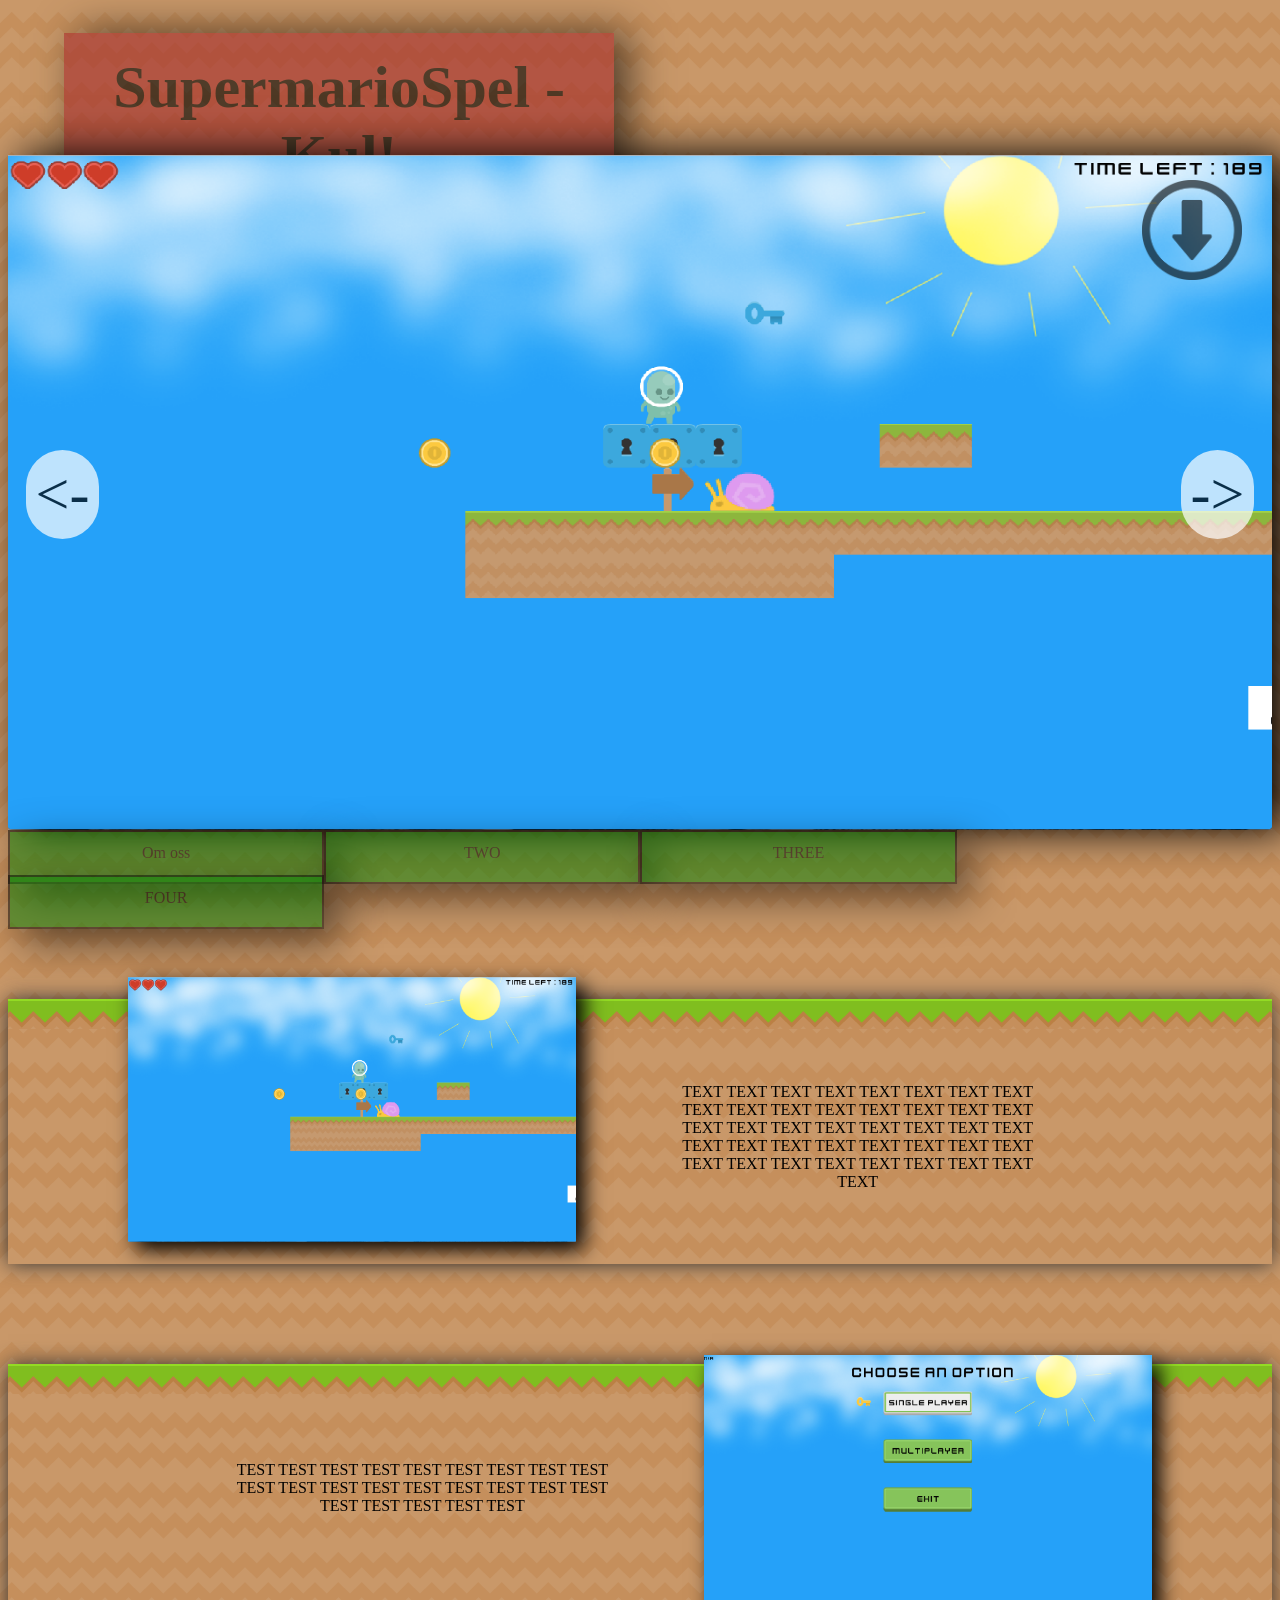
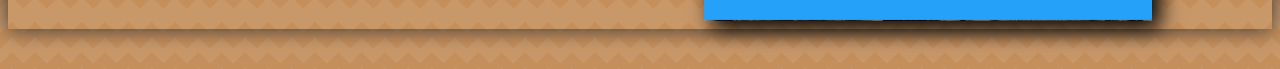
==== Hemsidan/index.html @ cac6936a "Fungerande spel" ====
<html>
<head>
  <link rel="stylesheet" type="text/css" href="style.css">
</head>
<body>
  <div class ="Header">
    <h1> SupermarioSpel - Kul! </h1>
  </div>
  <div style="height: 20%"></div>
  <div class="Main_Container">
    <img class="slide_image" src="1.png">
    <img class="slide_image" src="3.png">
    <img class="slide_image" src="4.png">
    <a href="https://www.google.se">
      <img class="download" src="download.png">
    </a>
    <a class="button_left" onclick="RightorLeft(-1)"><-</a>
    <a class="button_right" onclick="RightorLeft(1)">-></a>
  </div>
  <div style="height:1%;"></div>
    <center>
    <a class ="Headline" href="test.html">
    <p style="margin-top:4%;">  Om oss </p>
    </a>
    <a class ="Headline">
    <p style="margin-top:4%;">  TWO</p>
    </a>
    <a class ="Headline">
    <p style="margin-top:4%;">  THREE</p>
    </a>
    <a class ="Headline">
      <p style="margin-top:4%;"> FOUR</p>
    </a>
    </center>
    <div style="height:120px;"></div>
    <div class="banner1">
    <div class="banner_first_row"></div>
    <img class ="first_image" src="1.png">
    <div class ="text_first_image">
      <p> TEXT TEXT TEXT TEXT TEXT TEXT TEXT
          TEXT TEXT TEXT TEXT TEXT TEXT TEXT
          TEXT TEXT TEXT TEXT TEXT TEXT TEXT
          TEXT TEXT TEXT TEXT TEXT TEXT
          TEXT TEXT TEXT TEXT TEXT TEXT TEXT
          TEXT TEXT TEXT TEXT TEXT TEXT TEXT
     </p>
    </div>
  </div>
  <div style="height: 20px;"></div>
  <div class="banner2">
    <div class="banner_first_row"></div>
    <div class ="text_second_image">
      <p> TEST TEST TEST TEST TEST
        TEST TEST TEST TEST TEST
        TEST TEST TEST TEST TEST
        TEST TEST TEST TEST TEST TEST
        TEST TEST
      </p>

  </div>
  <img class ="second_image" src="2.png">
</div>
  <script>
  var slideIndex = 1;
  showDivs(slideIndex);
s
  function RightorLeft(n)
  {
    showDivs(slideIndex += n);
  }

  function showDivs(n) {
    var i;
    var x = document.getElementsByClassName("slide_image");
    if (n > x.length)
    {
      slideIndex = 1
    }
    if (n < 1)
    {
      slideIndex = x.length;
    }
    for (i = 0; i < x.length; i++)
    {
      // Gömmer alla bilder förutom den som ska visas.
       x[i].style.display = "none";
    }
    // Visar den bilden som ska visas.
    x[slideIndex-1].style.display = "block";
  }

  </script>
</body>
</html>
---- Hemsidan/style.css ----
body
{
  background-image: url("6.png");
  background-repeat: repeat;
}
div.Main_Container
{
  margin-top: -30px;
  height: 75vh;
  width: 100%;
    box-shadow: 15px 0px 40px black;
}
div.Header
{
  border-radius: 30;
  position: absolute;
  left: 5%;
  margin-top: 25px;
  font-size: 30px;
  background-color: brown;
  opacity: 0.6;
  width: 43%;
  text-align: center;
  box-shadow: 15px 0px 40px black;
  z-index: -1;
}
div.Header > h1
{
  margin-top: 20px;
}
a.button_left:hover
{
  background-color: blue;
}
a.button_right:hover
{
  background-color: blue;
}
img.download
{
  position: absolute;
  right: 3%;
  top: 20%;
  width: 100px;
  height: auto;
  opacity: 0.6;
}
a.button_left
{
  position: absolute;
  top: 50%;
  left: 2%;
  font-size: 60;
  opacity: 0.7;
  background-color: white;
  border-radius: 40px;
  padding: 10px;
}
a.button_right
{
  position: absolute;
  top: 50%;
  right: 2%;
  font-size: 60;
  opacity: 0.7;
  background-color: white;
  border-radius: 40px;
  padding: 10px;
}
div.Main_Container > img
{
  width: auto;
  max-width: 100%;
  max-height: 100%;
  height: auto;
  width: 100%;
}
a.Headline
{
  margin-top: -0.7%;
  width: 24.7%;
  float: left;
  opacity: 0.5;
  height: 50px;
  background-color: green;
  border-style: solid;
  border-width: 2px;
  box-shadow: 15px 15px 40px black;
  text-decoration: none;
  color: black;
}
a.Headline:hover
{
  background-color: black;
}
div.first_set
{
}
img.first_image
{
  box-shadow: 8px 8px 20px black;
  position: absolute;
  left: 10%;
  width: 35%;
  top: 113%;
  margin: -40px 0;
}

div.text_first_image
{
  position: absolute;
  right: 18%;
  width: 30%;
  margin-top: 3%;
  text-align: center;
}
div.text_second_image
{
  position: absolute;
  left: 18%;
  margin-top: 4%;
  width: 30%;
  text-align: center;
}
img.second_image
{
  box-shadow: 8px 8px 20px black;
  position: absolute;
  right: 10%;
  width: 35%;
  top: 155%;
  margin: -40px 0;
}
div.banner1
{
  -webkit-box-shadow: 0 0 20px #333;
  box-shadow: 0 0 20px #333;
  text-align: center;
  margin: 40px 0;
  width: 100%;
  background: url('6.jpg') center 0 no-repeat fixed;
  height: 30%;
}
div.banner_first_row
{
  background: url('7.png') center 0 repeat-x;
  height: 30px;
}
div.banner2
{
  -webkit-box-shadow: 0 0 20px #333;
  box-shadow: 0 0 20px #333;
  text-align: center;
  margin: 40px 0;
  width: 100%;
  background: url('6.jpg') center 0 no-repeat fixed;
  height: 30%;
}
img.standing_block
{
  position: absolute;
  margin-top: 30%;
  margin-left:10%;
  float: left;
  -webkit-box-shadow: 0 0 20px #333;
  box-shadow: 0 0 20px #333;
  z-index: -1;
}
img.player
{
  position: absolute;
  margin-left: 13%;
  margin-top: 23.3%;
  z-index: -1;
}

div.body_about
{
  margin-left: 24%;
  margin-top: 10%;
  -webkit-box-shadow: 0 0 20px #333;
  box-shadow: 0 0 20px #333;
  background: url('6.png') center 0 repeat;
  height: 1000px;
}

div.Header_about
{
  position: absolute;
  border-radius: 30;
  right: 5%;
  margin-top: -8%;
  font-size: 30px;
  background-color: brown;
  opacity: 0.6;
  width: 43%;
  text-align: center;
  box-shadow: 15px 0px 40px black;
  z-index: -1;
}

div.body_about > h1
{
  text-align: center;
}
p.test
{
  position: absolute;
  left: 40%;
  width: 50%;
}
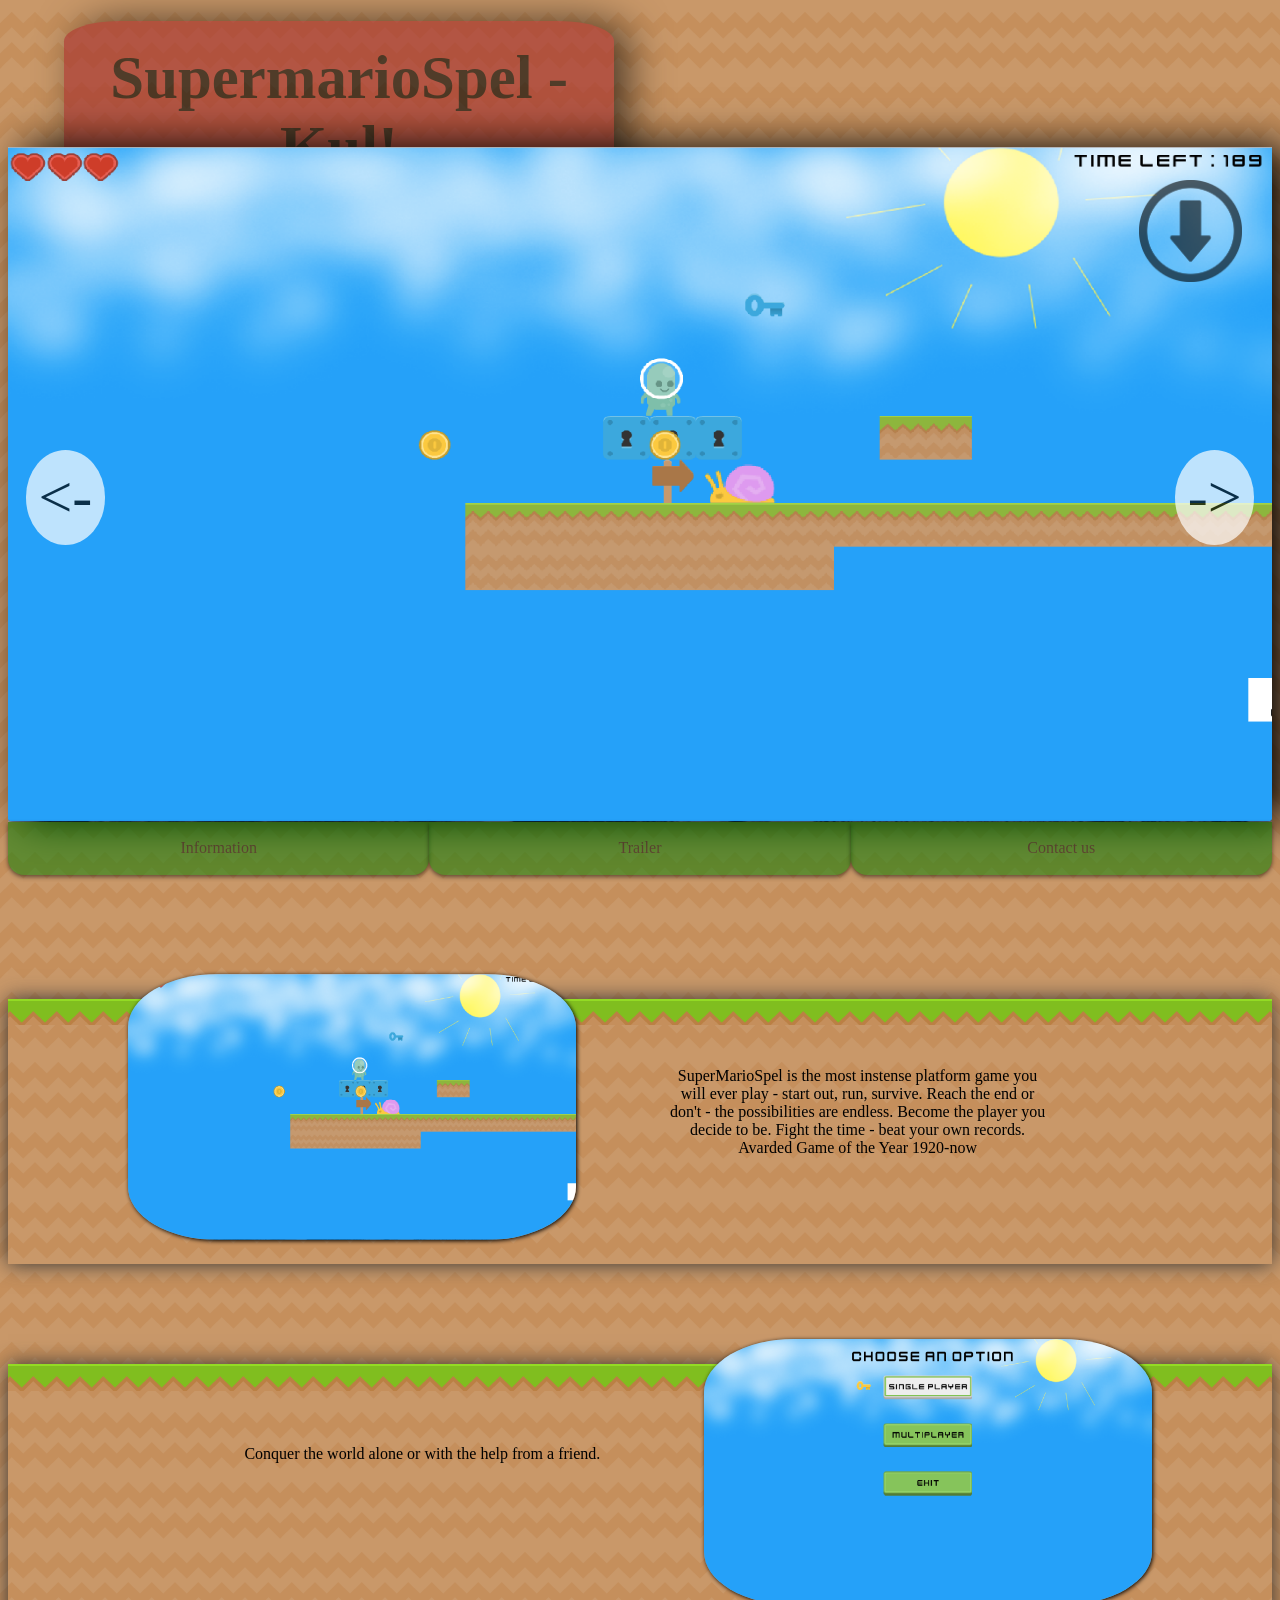
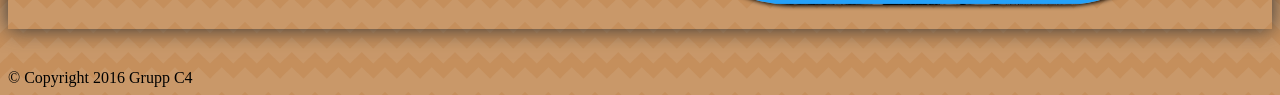
==== commit b22d6dfb: "Slutgiltigt spel" ====
--- a/Hemsidan/index.html
+++ b/Hemsidan/index.html
@@ -19,30 +19,27 @@
   </div>
   <div style="height:1%;"></div>
     <center>
-    <a class ="Headline" href="test.html">
-    <p style="margin-top:4%;">  Om oss </p>
+    <a class ="Headline" href="Information.html">
+    <p style="margin-top:4%;">  Information </p>
     </a>
-    <a class ="Headline">
-    <p style="margin-top:4%;">  TWO</p>
+    <a class ="Headline" href="Trailer.html">
+    <p style="margin-top:4%;">  Trailer</p>
     </a>
-    <a class ="Headline">
-    <p style="margin-top:4%;">  THREE</p>
-    </a>
-    <a class ="Headline">
-      <p style="margin-top:4%;"> FOUR</p>
+    <a class ="Headline" href="Contact.html">
+    <p style="margin-top:4%;">  Contact us</p>
     </a>
     </center>
-    <div style="height:120px;"></div>
+    <div style="height:14.5%;"></div>
     <div class="banner1">
     <div class="banner_first_row"></div>
     <img class ="first_image" src="1.png">
     <div class ="text_first_image">
-      <p> TEXT TEXT TEXT TEXT TEXT TEXT TEXT
-          TEXT TEXT TEXT TEXT TEXT TEXT TEXT
-          TEXT TEXT TEXT TEXT TEXT TEXT TEXT
-          TEXT TEXT TEXT TEXT TEXT TEXT
-          TEXT TEXT TEXT TEXT TEXT TEXT TEXT
-          TEXT TEXT TEXT TEXT TEXT TEXT TEXT
+      <p>
+        SuperMarioSpel is the most instense platform game you will ever play -
+        start out, run, survive. Reach the end or don't - the possibilities are endless.
+        Become the player you decide to be. Fight the time - beat your own records.
+
+        Avarded Game of the Year 1920-now
      </p>
     </div>
   </div>
@@ -50,16 +47,14 @@
   <div class="banner2">
     <div class="banner_first_row"></div>
     <div class ="text_second_image">
-      <p> TEST TEST TEST TEST TEST
-        TEST TEST TEST TEST TEST
-        TEST TEST TEST TEST TEST
-        TEST TEST TEST TEST TEST TEST
-        TEST TEST
+      <p> Conquer the world alone or with the help from a friend.
       </p>
 
   </div>
   <img class ="second_image" src="2.png">
 </div>
+<footer>&copy; Copyright 2016 Grupp C4</footer>
+
   <script>
   var slideIndex = 1;
   showDivs(slideIndex);
--- a/Hemsidan/style.css
+++ b/Hemsidan/style.css
@@ -5,18 +5,19 @@
 }
 div.Main_Container
 {
-  margin-top: -30px;
+  margin-top: -3%;
   height: 75vh;
   width: 100%;
-    box-shadow: 15px 0px 40px black;
+  box-shadow: 15px 0px 40px black;
 }
 div.Header
 {
-  border-radius: 30;
+  -webkit-border-top-left-radius: 10%;
+  -webkit-border-top-right-radius: 10%;
   position: absolute;
   left: 5%;
-  margin-top: 25px;
-  font-size: 30px;
+  margin-top: 1%;
+  font-size: 190%;
   background-color: brown;
   opacity: 0.6;
   width: 43%;
@@ -26,22 +27,26 @@
 }
 div.Header > h1
 {
-  margin-top: 20px;
+  margin-top: 4%;
 }
 a.button_left:hover
 {
-  background-color: blue;
+  background-color: gray;
+  -webkit-transition: background-color 0.1s ease;
+  transition: background-color 0.1s ease;
 }
 a.button_right:hover
 {
-  background-color: blue;
+  background-color: gray;
+  -webkit-transition: background-color 0.1s ease;
+  transition: background-color 0.1s ease;
 }
 img.download
 {
   position: absolute;
   right: 3%;
   top: 20%;
-  width: 100px;
+  width: 8%;
   height: auto;
   opacity: 0.6;
 }
@@ -53,8 +58,10 @@
   font-size: 60;
   opacity: 0.7;
   background-color: white;
-  border-radius: 40px;
-  padding: 10px;
+  border-radius: 50%;
+  padding: 1%;
+  -webkit-transition: background-color 0.3s ease;
+  transition: background-color 0.3s ease;
 }
 a.button_right
 {
@@ -64,8 +71,10 @@
   font-size: 60;
   opacity: 0.7;
   background-color: white;
-  border-radius: 40px;
-  padding: 10px;
+  border-radius: 50%;
+  padding: 1%;
+  -webkit-transition: background-color 0.3s ease;
+  transition: background-color 0.3s ease;
 }
 div.Main_Container > img
 {
@@ -74,36 +83,47 @@
   max-height: 100%;
   height: auto;
   width: 100%;
+  height: 100%;
 }
 a.Headline
 {
   margin-top: -0.7%;
-  width: 24.7%;
+  width: 33.3333333%;
   float: left;
   opacity: 0.5;
-  height: 50px;
+  height: 6%;
   background-color: green;
-  border-style: solid;
-  border-width: 2px;
-  box-shadow: 15px 15px 40px black;
+
+  box-shadow: 0px 2px 4px black;
   text-decoration: none;
   color: black;
+  border-bottom-left-radius: 1em;
+  border-bottom-right-radius: 1em;
+  -webkit-transition: box-shadow 0.3s ease;
+	transition: box-shadow 0.3s ease;
 }
 a.Headline:hover
 {
-  background-color: black;
+  box-shadow: 0px 1px 1px green;
+	-webkit-transition: box-shadow 0.3s ease;
+	transition: box-shadow 0.3s ease;
 }
 div.first_set
 {
 }
 img.first_image
 {
-  box-shadow: 8px 8px 20px black;
+  box-shadow: 1px 1px 4px black;
   position: absolute;
   left: 10%;
   width: 35%;
-  top: 113%;
   margin: -40px 0;
+  -webkit-border-top-left-radius: 20%;
+  -webkit-border-top-right-radius: 20%;
+  -webkit-border-bottom-left-radius: 20%;
+  -webkit-border-bottom-right-radius: 20%;
+  margin-top: -4%;
+  float: left;
 }
 
 div.text_first_image
@@ -111,25 +131,36 @@
   position: absolute;
   right: 18%;
   width: 30%;
+  margin-top: 2%;
+  text-align: center;
+}
+div.text_second_image
+{
+  position: absolute;
+  left: 18%;
   margin-top: 3%;
-  text-align: center;
-}
-div.text_second_image
-{
-  position: absolute;
-  left: 18%;
-  margin-top: 4%;
   width: 30%;
   text-align: center;
+
+}
+img.second_image:before banner1
+{
+  -webkit-box-shadow: 0 0 20px #333;
+  box-shadow: 0 0 20px #333;
+
 }
 img.second_image
 {
-  box-shadow: 8px 8px 20px black;
+  box-shadow: 1px 1px 4px black;
   position: absolute;
   right: 10%;
   width: 35%;
-  top: 155%;
   margin: -40px 0;
+  -webkit-border-top-left-radius: 20%;
+  -webkit-border-top-right-radius: 20%;
+  -webkit-border-bottom-left-radius: 20%;
+  -webkit-border-bottom-right-radius: 20%;
+  margin-top: -4%;
 }
 div.banner1
 {
@@ -144,7 +175,7 @@
 div.banner_first_row
 {
   background: url('7.png') center 0 repeat-x;
-  height: 30px;
+  height: 10%;
 }
 div.banner2
 {
@@ -181,7 +212,17 @@
   -webkit-box-shadow: 0 0 20px #333;
   box-shadow: 0 0 20px #333;
   background: url('6.png') center 0 repeat;
-  height: 1000px;
+  height: auto;
+}
+
+div.body_about_trailer
+{
+  margin-left: 24%;
+  margin-top: 10%;
+  -webkit-box-shadow: 0 0 20px #333;
+  box-shadow: 0 0 20px #333;
+  background: url('6.png') center 0 repeat;
+  height: 800px;
 }
 
 div.Header_about
@@ -206,6 +247,45 @@
 p.test
 {
   position: absolute;
-  left: 40%;
+  left: 37%;
   width: 50%;
 }
+
+a:link
+{
+  color: black;
+}
+
+a:visited
+{
+  color: black;
+}
+
+div.body_about_textholder
+{
+  z-index: 2;
+  text-align: center;
+  height: auto;
+  border-radius: 30;
+  width: 70%;
+  background-color: #ff884d;
+  margin-right: auto;
+  margin-left: auto;
+  border-style: solid;
+  border-width: 1px;
+  opacity: 1;
+  -webkit-box-shadow: 5 0 10px 20px #000 inset;
+  -moz-box-shadow: 5 0 10px 20px #000 inset;
+  box-shadow: 5 0 10px 20px #000 inset;
+  opacity: 0.8;
+}
+
+iframe.video
+{
+  position: absolute;
+  left: 34%;
+  width: 60%;
+  height: 50%;
+  -webkit-box-shadow: 0 0 40px #333;
+  box-shadow: 0 0 40px #333;
+}
